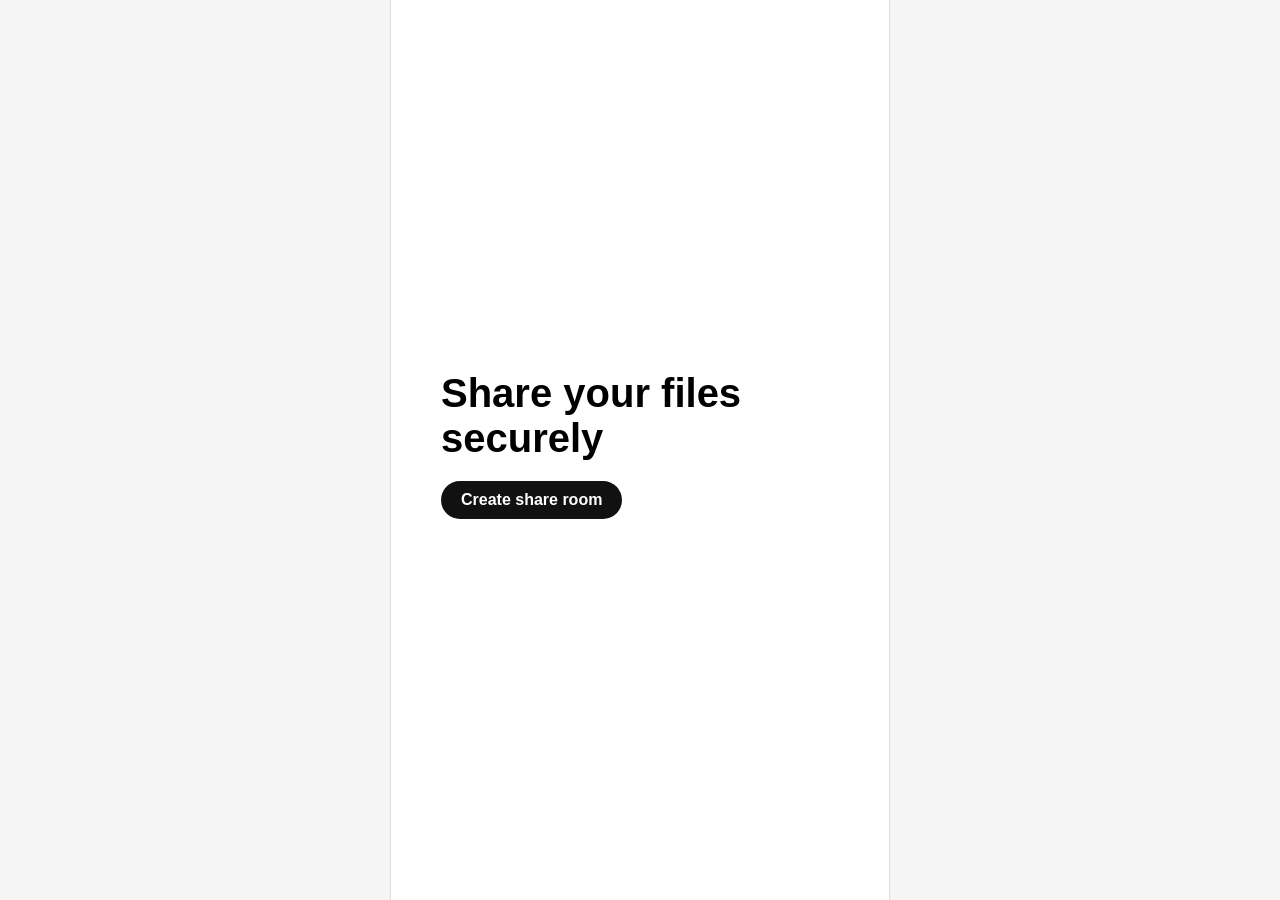
==== public/index.html @ 2558b5fe "hjk" ====
<!DOCTYPE html>
<html>
<head>
	<meta charset="utf-8">
	<title></title>
	<link rel="stylesheet" type="text/css" href="style.css">
</head>
<body>
	<div class="app">
		<div class="screen join-screen active">
			<div class="form">
				<h2>Share your files securely</h2>
				<div class="form-input">
					<button id="sender-start-con-btn">Create share room</button>
				</div>
				<div class="form-input" id="join-id">
					
				</div>
			</div>
		</div>

		<div class="screen fs-screen">
			<div class="file-input">
				<label for="file-input">
					Click here to Select files for sharing
				</label>
				<input type="file" id="file-input">
			</div>
			<div class="files-list">
				<div class="title">Shared files</div>
				<div class="item">
					<div class="progress">0%</div>
					<div class="filename">Abc.txt</div>
				</div>
			</div>
		</div>

	</div>
	<script type="text/javascript" src="socket.io/socket.io.js"></script>
	<script type="text/javascript" src="code.js"></script>
</body>
</html>
---- public/style.css ----
* {
	margin: 0px;
	padding: 0px;
	box-sizing: border-box;
}
body {
	background: #f5f5f5;
	font-family: "Roboto",sans-serif;
}
.screen {
	display: none;
}
.screen.active {
	display: block;
}
.app {
	position: fixed;
	top: 0px;
	left: 50%;
	transform: translateX(-50%);
	width: 100%;
	height: 100%;
	max-width: 500px;
	border-left: 1px solid #ddd;
	border-right: 1px solid #ddd;
	background: #fff;
}

.join-screen .form {
	position: absolute;
	top: 50%;
	transform: translateY(-50%);
	padding: 50px;
}
.join-screen .form .form-input {
	margin: 10px 0px;
}
.join-screen .form h2 {
	font-size: 40px;
	margin-bottom: 20px;
	line-height:45px;
	font-family: "Montserrat",sans-serif;
}
.join-screen .form button {
	background: #111;
	color: #fff;
	padding: 10px 20px;
	border: none;
	outline: none;
	font-size: 16px;
	font-weight: 600;
	border-radius: 20px;
}
.join-screen .form #join-id b {
	color: #222;
	display: block;
	margin-top: 20px;
}
.join-screen .form #join-id span {
	display: inline-block;
	font-size: 25px;
	font-family: monospace;
	color: #111;
	padding: 10px;
	border: 1px solid #111;
	margin-top: 5px;
}
.join-screen .form .form-input label {
	color: #222;
	font-size: 18px;
}
.join-screen .form .form-input input {
	display: block;
	margin:10px 0px;
	width: 100%;
	max-width: 200px;
	border: 1px solid #111;
	color: #111;
	font-size: 20px;
	padding: 10px;
}

.fs-screen {
	padding: 20px;
}
.fs-screen .file-input {
	width: 100%;
	border: 2px dashed #555;
}
.fs-screen .file-input label {
	display: block;
	width: 100%;
	padding: 40px 50px;
	text-align: center;
	color: #111;
	font-size: 18px;
}
.fs-screen .file-input input {
	display: none;
}
.fs-screen .files-list {
	margin-top: 20px;
	display: flex;
	justify-content: space-between;
	gap: 20px;
	flex-wrap: wrap;
}
.fs-screen .files-list .title {
	width: 100%;
	margin: 20px 0px;
}
.fs-screen .files-list .item {
	width: 33%;
	min-width: 200px;
	border: 1px solid #eee;
	box-shadow: 0px 0px 5px 2px rgba(0,0,0,0.05);
}
.fs-screen .files-list .item .progress {
	padding: 30px;
	text-align: center;
	font-size: 50px;
	color: #222;
	font-family: "Montserrat";
}
.fs-screen .files-list .item .filename {
	padding: 5px;
	font-size: 18px;
	border-top: 1px solid #eee;
}
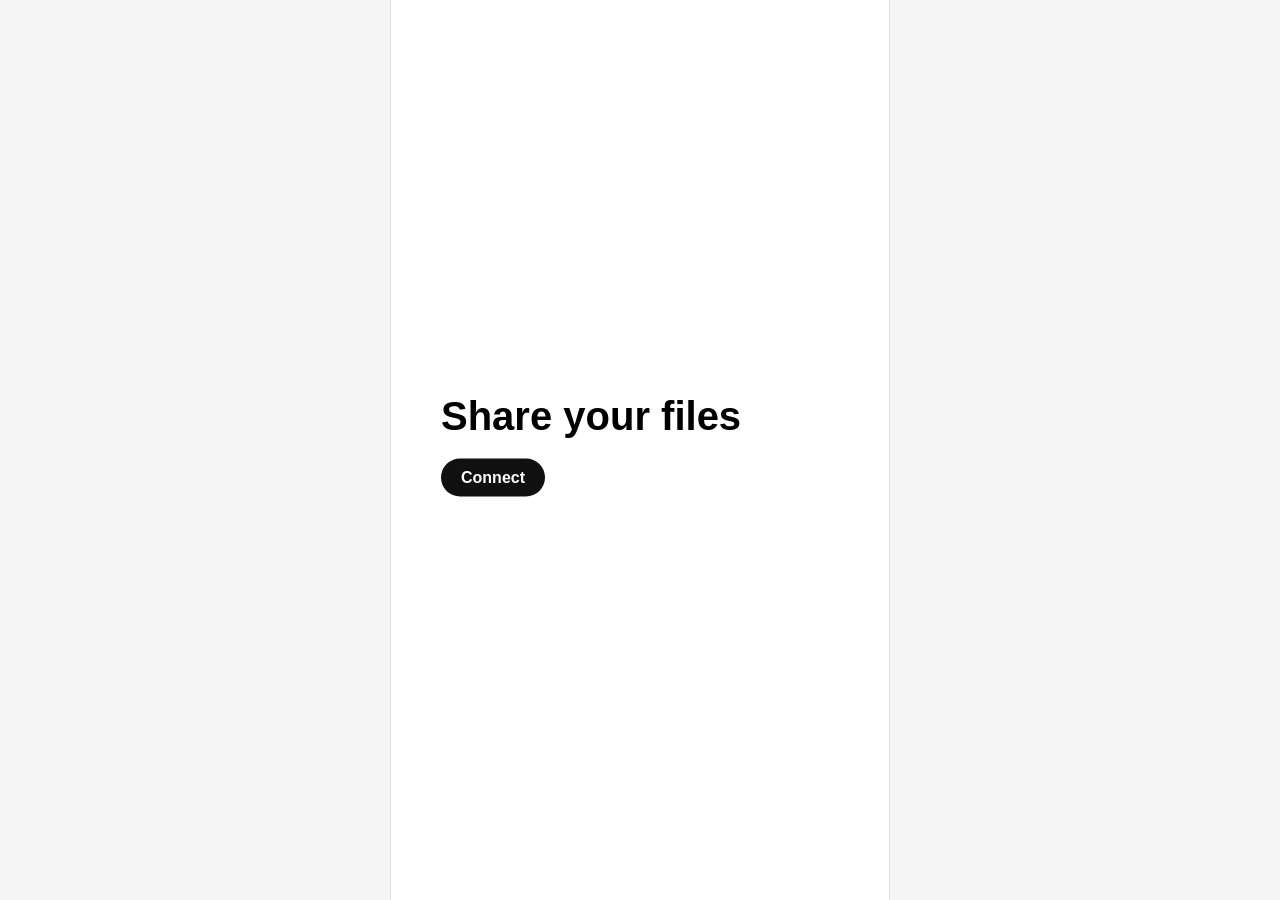
==== commit 523d5468: "many users file transfer" ====
--- a/public/index.html
+++ b/public/index.html
@@ -1,42 +1,39 @@
 <!DOCTYPE html>
 <html>
-<head>
-	<meta charset="utf-8">
-	<title></title>
-	<link rel="stylesheet" type="text/css" href="style.css">
-</head>
-<body>
-	<div class="app">
-		<div class="screen join-screen active">
-			<div class="form">
-				<h2>Share your files securely</h2>
-				<div class="form-input">
-					<button id="sender-start-con-btn">Create share room</button>
-				</div>
-				<div class="form-input" id="join-id">
-					
-				</div>
-			</div>
-		</div>
+  <head>
+    <meta charset="utf-8" />
+    <title></title>
+    <link rel="stylesheet" type="text/css" href="style.css" />
+  </head>
+  <body>
+    <div class="app">
+      <div class="screen join-screen active">
+        <div class="form">
+          <h2>Share your files</h2>
+          <div class="form-input">
+            <button id="sender-start-con-btn">Connect</button>
+          </div>
+          <div class="form-input" id="join-id"></div>
+        </div>
+      </div>
 
-		<div class="screen fs-screen">
-			<div class="file-input">
-				<label for="file-input">
-					Click here to Select files for sharing
-				</label>
-				<input type="file" id="file-input">
-			</div>
-			<div class="files-list">
-				<div class="title">Shared files</div>
-				<div class="item">
-					<div class="progress">0%</div>
-					<div class="filename">Abc.txt</div>
-				</div>
-			</div>
-		</div>
-
-	</div>
-	<script type="text/javascript" src="socket.io/socket.io.js"></script>
-	<script type="text/javascript" src="code.js"></script>
-</body>
-</html>+      <div class="screen fs-screen">
+        <div class="file-input">
+          <label for="file-input">
+            Click here to Select files for sharing
+          </label>
+          <input type="file" id="file-input" />
+        </div>
+        <div class="files-list">
+          <div class="title">Shared files</div>
+          <div class="item">
+            <div class="progress">0%</div>
+            <div class="filename">Abc.txt</div>
+          </div>
+        </div>
+      </div>
+    </div>
+    <script type="text/javascript" src="socket.io/socket.io.js"></script>
+    <script type="text/javascript" src="code.js"></script>
+  </body>
+</html>
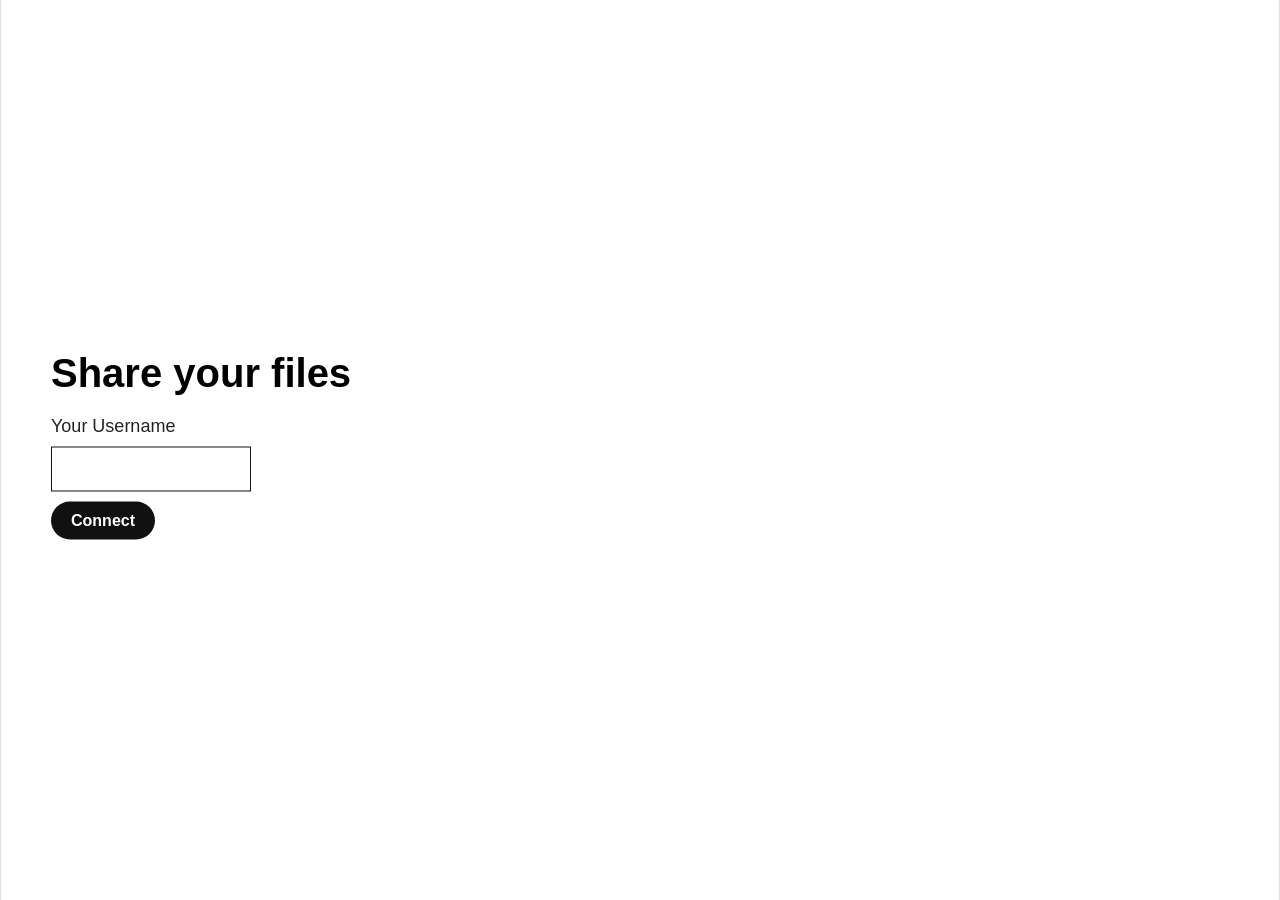
==== commit e8ae1685: "add goup chat" ====
--- a/public/index.html
+++ b/public/index.html
@@ -11,6 +11,10 @@
         <div class="form">
           <h2>Share your files</h2>
           <div class="form-input">
+            <label>Your Username</label>
+            <input type="text" id="username" />
+          </div>
+          <div class="form-input">
             <button id="sender-start-con-btn">Connect</button>
           </div>
           <div class="form-input" id="join-id"></div>
@@ -18,17 +22,28 @@
       </div>
 
       <div class="screen fs-screen">
-        <div class="file-input">
-          <label for="file-input">
-            Click here to Select files for sharing
-          </label>
-          <input type="file" id="file-input" />
+        <div class="before">
+          <div class="file-upload">
+            <div class="file-input">
+              <label for="file-input">
+                Click here to Select files for sharing
+              </label>
+              <input type="file" id="file-input" />
+            </div>
+            <div class="files-list">
+              <div class="title">Shared files</div>
+            </div>
+          </div>
         </div>
-        <div class="files-list">
-          <div class="title">Shared files</div>
-          <div class="item">
-            <div class="progress">0%</div>
-            <div class="filename">Abc.txt</div>
+        <div class="chat-screen">
+          <div class="header">
+            <div class="logo">Chat</div>
+            <button id="exit-chat">Exit</button>
+          </div>
+          <div class="messages"></div>
+          <div class="typebox">
+            <input type="text" id="message-input" />
+            <button id="send-message">Send</button>
           </div>
         </div>
       </div>
--- a/public/style.css
+++ b/public/style.css
@@ -11,16 +11,13 @@
 	display: none;
 }
 .screen.active {
-	display: block;
+	display: flex;
+	width: 100%;
+	height: 100%;
 }
 .app {
-	position: fixed;
-	top: 0px;
-	left: 50%;
-	transform: translateX(-50%);
-	width: 100%;
-	height: 100%;
-	max-width: 500px;
+	width: 100%;
+	height: 100vh;
 	border-left: 1px solid #ddd;
 	border-right: 1px solid #ddd;
 	background: #fff;
@@ -34,6 +31,12 @@
 }
 .join-screen .form .form-input {
 	margin: 10px 0px;
+}
+.join-screen .form .form-input-1 {
+	margin: 10px 0px;
+}
+.join-screen .form .form-input-1 input{
+	padding: 5px;
 }
 .join-screen .form h2 {
 	font-size: 40px;
@@ -83,6 +86,13 @@
 .fs-screen {
 	padding: 20px;
 }
+.fs-screen .before{
+	width: 50%;
+}
+.fs-screen .file-upload{
+	max-width: 500px;
+}
+
 .fs-screen .file-input {
 	width: 100%;
 	border: 2px dashed #555;
@@ -103,6 +113,7 @@
 	display: flex;
 	justify-content: space-between;
 	gap: 20px;
+	max-width: 500px;
 	flex-wrap: wrap;
 }
 .fs-screen .files-list .title {
@@ -126,4 +137,87 @@
 	padding: 5px;
 	font-size: 18px;
 	border-top: 1px solid #eee;
-}+}
+
+.fs-screen .chat-screen{
+	width: 50%;
+	background-color: red;
+}
+.fs-screen .chat-screen .header{
+	width: 100%;
+	background-color: black;
+	height: 50px;
+	display: flex;
+	justify-content: space-between;
+	align-items: center;
+	padding: 0px 20px;
+}
+.fs-screen .chat-screen .header .logo {
+	font-size: 18px;
+	color: #eee;
+	font-weight: 600;
+}
+.fs-screen .chat-screen .header button {
+	padding: 5px 10px;
+	border: 1px solid #eee;
+	background: transparent;
+	color: #eee;
+	font-size: 15px;
+	cursor: pointer;
+	outline: none;
+}
+.fs-screen .chat-screen .messages {
+	width: 100%;
+	height: calc(100% - 100px);
+	background: #f5f5f5;
+	overflow: auto;
+}
+.fs-screen  .chat-screen .messages .message {
+	display: flex;
+	padding: 10px;
+}
+.fs-screen .chat-screen .messages .message > div {
+	max-width: 80%;
+	background: #fff;
+	box-shadow: 0px 0px 20px 5px rgba(0,0,0,0.05);
+	padding: 10px;
+}
+.fs-screen.chat-screen .messages .message.my-message {
+	justify-content: flex-end;
+}
+.fs-screen .chat-screen .messages .message.other-message {
+	justify-content: flex-start;
+}
+.fs-screen .chat-screen .messages .message .name {
+	font-size: 13px;
+	color: #555;
+	margin-bottom: 5px;
+}
+.fs-screen .chat-screen .messages .message .text {
+	word-wrap: break-word;
+}
+.fs-screen .chat-screen .messages .update {
+	text-align: center;
+	padding: 10px;
+	font-style: italic;
+}
+.fs-screen .chat-screen .typebox {
+	width: 100%;
+	height: 50px;
+	display: flex;
+}
+.fs-screen .chat-screen .typebox input {
+	flex: 1;
+	height: 50px;
+	font-size: 18px;
+}
+.fs-screen .chat-screen .typebox button {
+	width: 80px;
+	height: 100%;
+	background: #111;
+	color: #eee;
+	font-size: 16px;
+	outline: none;
+	border: none;
+	cursor: pointer;
+}
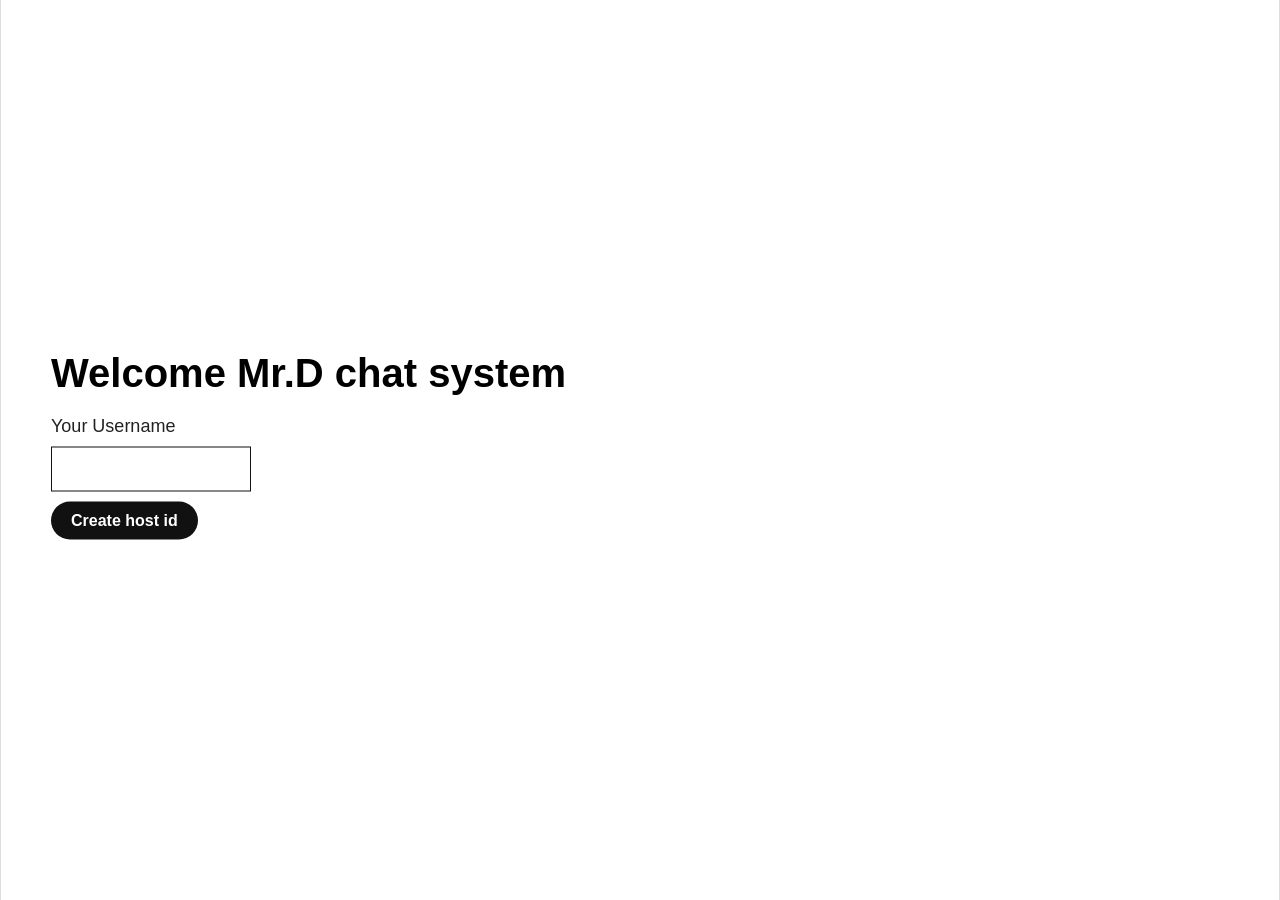
==== commit e0cd5d83: "small changes" ====
--- a/public/index.html
+++ b/public/index.html
@@ -9,13 +9,13 @@
     <div class="app">
       <div class="screen join-screen active">
         <div class="form">
-          <h2>Share your files</h2>
+          <h2>Welcome Mr.D chat system</h2>
           <div class="form-input">
             <label>Your Username</label>
             <input type="text" id="username" />
           </div>
           <div class="form-input">
-            <button id="sender-start-con-btn">Connect</button>
+            <button id="sender-start-con-btn">Create host id</button>
           </div>
           <div class="form-input" id="join-id"></div>
         </div>
